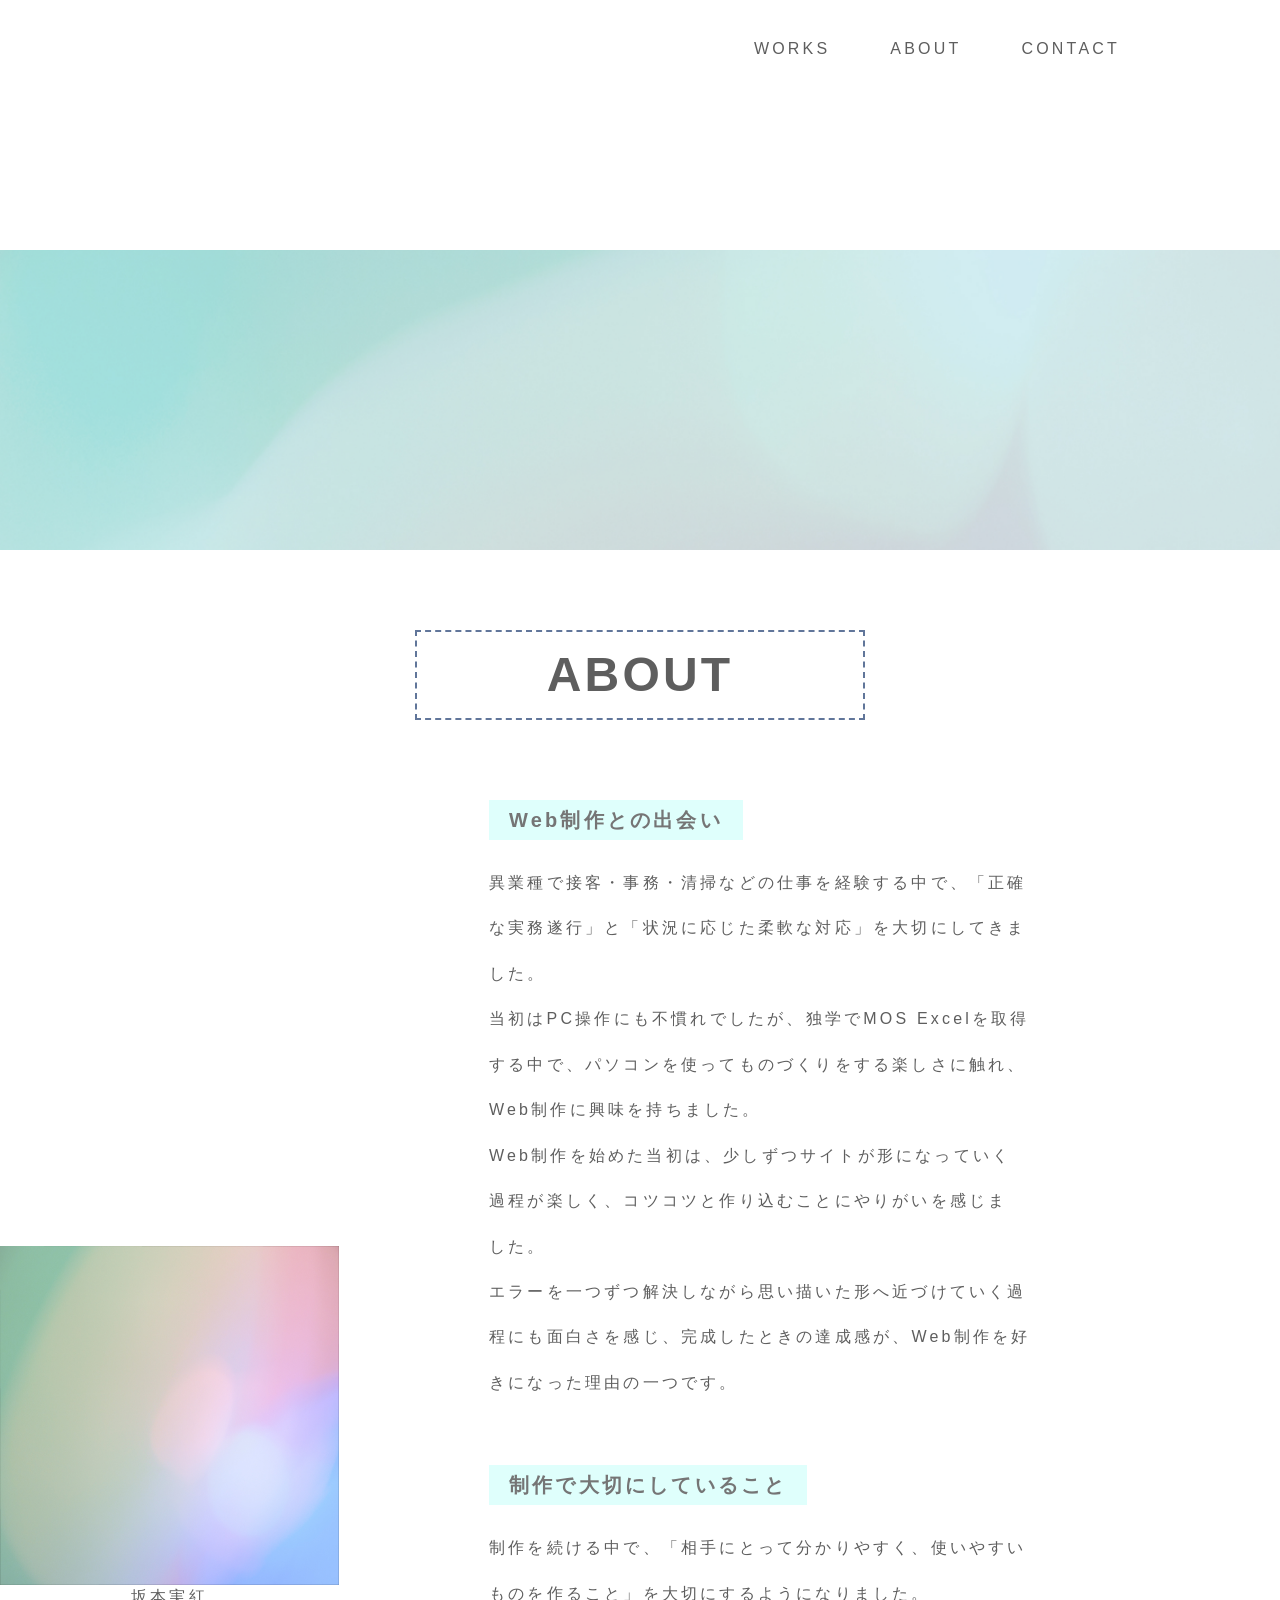
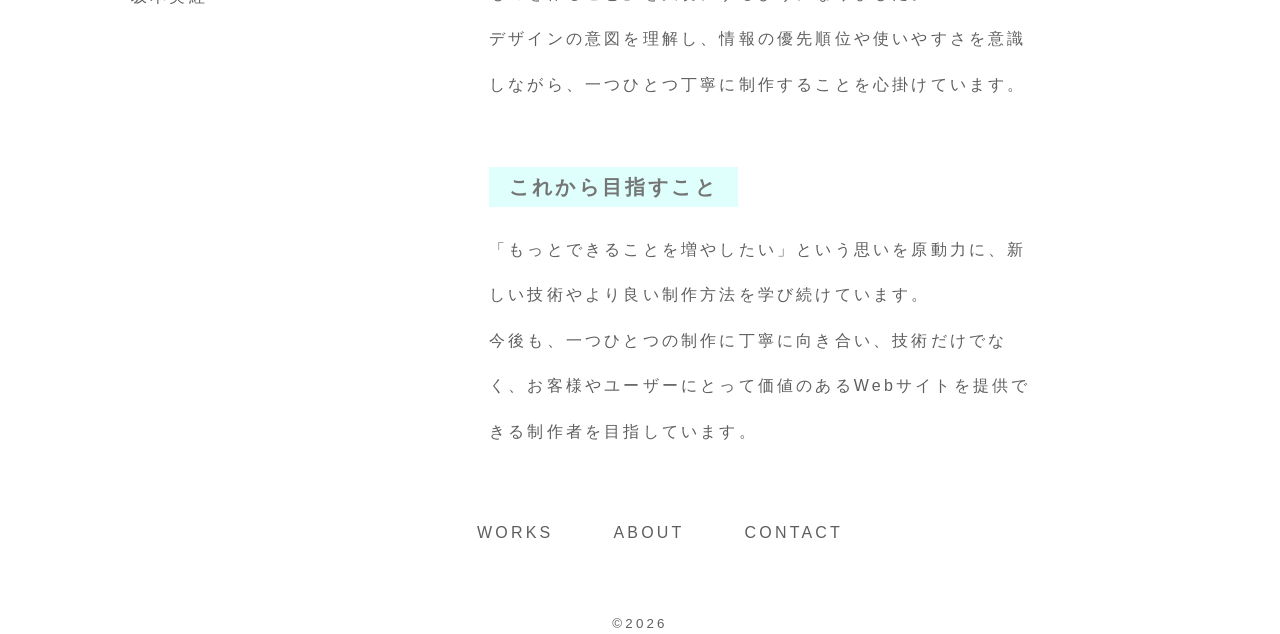
==== about/about-detail.html @ b3fdd077 "作品詳細ページとナビゲーションのスタイルを整備し、リンクを修正" ====
<!DOCTYPE html>
<html lang="ja">
<head>
    <!-- 1. 文字コード指定（一番上に書くのが鉄則） -->  
    <meta charset="UTF-8">
    <!-- 2. レスポンシブ（スマホ表示）の設定（必須！） -->
    <meta name="viewport" content="width=device-width, initial-scale=1.0">
    <!-- 3. ページタイトルと説明文（SEO対策） -->
    <title>PORTFOLIO</title>
    <meta name="description" content="ポートフォリオサイトです。">
    <!-- 4. ファビコン（アイコン）設定 -->
    <link rel="icon" href="../images/favicon.ico">
    
    <!-- Googlefont読み込み -->
    <link rel="preconnect" href="https://fonts.googleapis.com">
    <link rel="preconnect" href="https://fonts.gstatic.com" crossorigin>
    <link href="https://fonts.googleapis.com/css2?family=Noto+Sans+JP:wght@100..900&display=swap" rel="stylesheet">
    <!-- Googlefont読み込み終わり -->

    <!-- リセットcss -->
    <!-- <link rel="stylesheet" href="https://cdnjs.cloudflare.com/ajax/libs/normalize/8.0.1/normalize.min.css"> -->
    <link rel="stylesheet" href="../css/style.css">
</head>

<body>
    <header class="header">
        <div class="frame-inner">
            <nav class="global-nav">
                <ul class="global-nav__list">
                    <li class="global-nav__item"><a href="#works" class="global-nav__link global-nav__link--red">WORKS</a></li>
                    <li class="global-nav__item"><a href="#about" class="global-nav__link global-nav__link--blue">ABOUT</a></li>
                    <li class="global-nav__item"><a href="#contact" class="global-nav__link global-nav__link--yellow">CONTACT</a></li>
                </ul>
            </nav>
        </div>
    </header>

    <main class="about-detail">
    <img class="section__divider" src="../images//Slice 1.jpg" alt="">
        <section class="section about-section" id="about">
            <h2 class="section__title section__title--blue">ABOUT</h2>
            <div class="about-wrapper">
                <div class="about-section__img-box">
                    <img class="about-section__image"   src="../images/三色.jpg" alt="">
                    <p class="jp-name">坂本実紅</p>
                </div>
                <div class="about-section__box">
                    <div class="about-section__box">
                    <div class="about-section__inner">
                        <h3 class="about-wrapper__title section__subtitle">Web制作との出会い</h3>
                        <p class="about-wrapper__text">
                            異業種で接客・事務・清掃などの仕事を経験する中で、「正確な実務遂行」と「状況に応じた柔軟な対応」を大切にしてきました。<br>
                            当初はPC操作にも不慣れでしたが、独学でMOS Excelを取得する中で、パソコンを使ってものづくりをする楽しさに触れ、Web制作に興味を持ちました。<br>
                            Web制作を始めた当初は、少しずつサイトが形になっていく過程が楽しく、コツコツと作り込むことにやりがいを感じました。<br>
                            エラーを一つずつ解決しながら思い描いた形へ近づけていく過程にも面白さを感じ、完成したときの達成感が、Web制作を好きになった理由の一つです。
                        </p>
                    </div>
                    <div class="about-section__inner">
                        <h3 class="about-wrapper__title section__subtitle">制作で大切にしていること</h3>
                        <p class="about-wrapper__text">
                            制作を続ける中で、「相手にとって分かりやすく、使いやすいものを作ること」を大切にするようになりました。<br>
                            デザインの意図を理解し、情報の優先順位や使いやすさを意識しながら、一つひとつ丁寧に制作することを心掛けています。
                        </p>
                    </div>
                    <div class="about-section__inner">
                        <h3 class="about-wrapper__title section__subtitle">これから目指すこと</h3>
                        <p class="about-wrapper__text">
                            「もっとできることを増やしたい」という思いを原動力に、新しい技術やより良い制作方法を学び続けています。<br>
                            今後も、一つひとつの制作に丁寧に向き合い、技術だけでなく、お客様やユーザーにとって価値のあるWebサイトを提供できる制作者を目指しています。
                        </p>
                    </div>
                    
                </div>

                </div>
            </div>
        </section>
    </main>

    <footer class="footer works-footer">
            <div class="frame-inner">
                <nav class="global-nav">
                    <ul class="global-nav__list">
                    <li class="global-nav__item"><a href="#works" class="global-nav__link global-nav__link--red">WORKS</a></li>
                    <li class="global-nav__item"><a href="#about" class="global-nav__link global-nav__link--blue">ABOUT</a></li>
                    <li class="global-nav__item"><a href="#contact" class="global-nav__link global-nav__link--yellow">CONTACT</a></li>
                </ul>
                </nav>
            </div>
            <small>&copy;2026</small>
    </footer>
</body>
</html>
---- css/style.css ----
@charset "UTF-8";
/* ------------------------------
    基本設定（変数・リセット・共通）
------------------------------ */
/* Josh's Custom CSS Reset
https://www.joshwcomeau.com/css/custom-css-reset/
*/
*, *::before, *::after {
  box-sizing: border-box;
}

*:not(dialog) {
  margin: 0;
}

@media (prefers-reduced-motion: no-preference) {
  html {
    interpolate-size: allow-keywords;
  }
}
body {
  line-height: 1.5;
  letter-spacing: 0.2rem;
  -webkit-font-smoothing: antialiased;
}

img, picture, video, canvas, svg {
  display: block;
  max-width: 100%;
}

input, button, textarea, select {
  font: inherit;
}

p, h1, h2, h3, h4, h5, h6 {
  overflow-wrap: break-word;
}

p {
  text-wrap: pretty;
}

h1, h2, h3, h4, h5, h6 {
  text-wrap: balance;
}

#root, #__next {
  isolation: isolate;
}

html {
  scroll-behavior: smooth; /* ページ全体のスクロールを滑らかにする */
}

img {
  max-width: 100%; /* width: 100% から変更 */
  height: auto;
  vertical-align: bottom; /* 画像下の謎のすき間を消す */
}

a {
  text-decoration: none;
  color: inherit; /* 親要素の文字色を継承させる（青字や紫字になるのを防ぐ） */
}

li {
  list-style: none;
}

:root {
  /* Colors */
  --text-color: #5e5e5e;
  /* fonts */
  --font-family-base: 'Noto+Sans+JP', sans-serif;
}

body {
  color: var(--text-color);
  font-family: var(--font-family-base);
}

.wrapper {
  max-width: 1000px;
  margin: 0 auto;
}

/* ==================================================
    sections
================================================== */
.section {
  max-width: 1300px;
  margin: 0 auto;
}
.section__title {
  width: 450px;
  height: 90px;
  margin: clamp(50px, 6.66vw, 80px) auto;
  font-size: 3rem;
  letter-spacing: 8%;
  border: 2px dashed;
  display: flex;
  justify-content: center;
  align-items: center;
}
.section__title--red {
  border-color: #C89A8B;
}
.section__title--blue {
  border-color: #61769A;
}
.section__title--navy {
  border-color: #293C6C;
}
.section__title--yellow {
  border-color: #C7A54A;
}
.section__title--purple {
  border-color: #70138A;
  font-size: 2rem;
  width: 300px;
  height: 65px;
  margin-bottom: clamp(50px, 6.66vw, 60px);
}
.section__subtitle {
  font-size: 1.25rem;
}
.section__lead {
  text-align: center;
  margin-bottom: 30px;
}
.section__lead--text {
  font-weight: 500;
  margin-bottom: 12px;
  letter-spacing: 0.13rem;
}
.section__lead--note {
  font-size: 0.75rem;
}
.section__divider {
  display: inline-block;
  width: 100%;
  height: 300px;
  margin-top: 150px;
}
.section__divider--last {
  height: 100px;
}

/* ==================================================
    header （ヘッダー）
================================================== */
.header {
  height: 100px;
}

.frame-inner {
  max-width: 1000px;
  height: 100%;
  padding: 0 20px;
  margin: 0 auto;
  display: flex;
  justify-content: end;
  align-items: center;
}

.global-nav {
  display: flex;
  justify-content: flex-end; /* 右寄せにする */
}
.global-nav__list {
  display: flex;
  line-height: 2;
}
.global-nav__item {
  margin-right: 60px;
}
.global-nav__item:nth-last-child(1) {
  margin-right: 0;
}
.global-nav__item a {
  display: inline-block;
  padding-bottom: 2px;
}
.global-nav__item--red {
  border-bottom: 2px dashed #C89A8B;
}
.global-nav__item--blue {
  border-bottom: 2px dashed #61769A;
}
.global-nav__item--yellow {
  border-bottom: 2px dashed #C7A54A;
}

/* ==================================================
    main （メイン）
================================================== */
.fv-container {
  position: relative;
  height: calc(100vh - 100px);
}
.fv-container__wrapper {
  display: flex;
  margin-top: 70px;
}

.fv-description {
  width: 50%;
  padding: 145px 45px 60px;
}
.fv-description__title {
  font-size: 1.5rem;
  font-weight: normal;
  letter-spacing: 10;
}
.fv-description__en-name {
  font-size: 3rem;
  line-height: 1.3;
  margin: 20px 0;
}

.fv-img-box {
  position: relative;
  width: 50%; /* 親の50%（500px）いっぱいに広げる */
}
.fv-img-box__image {
  width: 100%; /* .fv-img-boxに対する500pxの割合 */
  aspect-ratio: 1/1; /* 縦横比を1:1（正方形）に固定 */
  -o-object-fit: cover;
     object-fit: cover; /* 画像が歪むのを防ぐ */
  box-shadow: 8px 3px 25px 2px rgb(191, 191, 191);
}
.bg-panel::before {
  content: "";
  z-index: -50;
  position: absolute;
  top: -20px;
  right: -20px;
  width: 100%;
  height: 100%;
  background-color: #E8E8E8;
  /* 点線を描くための背景グラデーション（上・右・下・左の4辺分） */
  background-image: linear-gradient(to right, #ccc 50%, transparent 50%), linear-gradient(to bottom, #ccc 50%, transparent 50%), linear-gradient(to right, #ccc 50%, transparent 50%), linear-gradient(to bottom, #ccc 50%, transparent 50%); /* 左 */
  background-position: top, right, bottom, left;
  background-repeat: repeat-x, repeat-y, repeat-x, repeat-y;
  /* ★ここで「点線の長さ」と「線の太さ」を調整します！ */
  /* 形式：[点線の長さ + 間隔] [線の太さ] */
  background-size: 15px 2px, 2px 15px, 15px 2px, 2px 15px; /* 左辺：太さ2px、長さ15px周期 */
}

.scroll-down {
  position: absolute;
  bottom: 10%; /* 画面の下から30px上の位置に配置 */
  left: 50%; /* 画面の左から50%の位置へ移動 */
  transform: translateX(-50%); /* 自身の幅の半分だけ左に戻して完璧な中央寄せにする */
  width: 140px; /* 全体のサイズ */
  height: 140px;
  display: flex;
  justify-content: center;
  align-items: center;
  /* 1. 円形テキストの回転アニメーション */
}
.scroll-down__circle {
  width: 100%;
  height: 100%;
  animation: rotateCircle 12s linear infinite; /* 12秒で1周回転 */
}
.scroll-down__circle text {
  fill: #333333; /* 文字の色（白） */
  font-size: 8.5px; /* 文字の大きさ */
  font-family: serif; /* フォント（明朝系・セリフ体） */
  letter-spacing: 2px; /* 文字間隔 */
}
.scroll-down {
  /* 2. 中央の矢印ライン */
}
.scroll-down__arrow {
  position: absolute;
  width: 1px;
  height: 30px;
  background-color: #333333;
  /* 矢印の先端（下側のくの字） */
}
.scroll-down__arrow::after {
  content: "";
  position: absolute;
  bottom: 0;
  left: -3px;
  width: 6px;
  height: 6px;
  border-bottom: 1px solid #333333;
  border-right: 1px solid #333333;
  transform: rotate(45deg);
}

/* 回転キーフレーム */
@keyframes rotateCircle {
  0% {
    transform: rotate(0deg);
  }
  100% {
    transform: rotate(360deg);
  }
}
/* ------------------------------
    works-section
------------------------------ */
.works-wrapper {
  display: flex;
  flex-direction: column;
  gap: 120px;
}

.works-box {
  display: flex;
  position: relative;
}
.works-box::before {
  top: 40px;
  right: -70px;
}
.works-box__img, .works-box__inner {
  box-shadow: 6px 8px 12px 3px rgb(191, 191, 191);
  width: 50%;
}
.works-box__title {
  letter-spacing: 8%;
}
.works-box__inner {
  padding: 70px 90px;
  display: flex;
  flex-direction: column;
  gap: 20px;
  background-color: #fff;
}
.works-box__btn {
  color: #fff;
  background-color: #9F9F9F;
  padding: 10px 48px;
  width: 150px;
  border-radius: 100px;
  letter-spacing: 12%;
  text-align: center;
  box-shadow: 0 4px 0 rgb(110, 108, 108);
  transition: 0.3s cubic-bezier(0.45, 0, 0.55, 1);
}
.works-box__btn:hover {
  transform: translateY(4px);
  background-color: #C89A8B;
  box-shadow: none;
}

.panel-text {
  color: #9F9F9F;
  font-size: 1.5rem;
  font-weight: bold;
  position: absolute;
  top: 50%;
  right: -110px;
  transform: rotate(90deg);
  letter-spacing: 20%;
}

/* ------------------------------
    about-section
------------------------------ */
.about-section__img-box {
  width: 30%;
}
.about-section__img-box .jp-name {
  text-align: center;
}
.about-section__box {
  width: 70%;
  display: flex;
  flex-direction: column;
  gap: 60px;
}

.about-wrapper {
  display: flex;
  gap: 150px;
  align-items: center;
}
.about-wrapper__title {
  color: #757575;
  display: inline-block;
  background-color: #DFFFFC;
  padding: 5px 20px;
  margin-bottom: 20px;
}
.about-wrapper__text {
  line-height: 2.84;
}

/* ------------------------------
    skill-section
------------------------------ */
.skill-wrapper {
  display: flex;
  gap: 70px;
  justify-content: center;
}
.skill-wrapper__box {
  width: 260px;
  aspect-ratio: 1/1; /*アスペクト比を1:1（正方形）に指定（ 自動で縦も200pxの正方形に ） */
  border-radius: 15px;
  background-image: url(../images/skill-card.jpg);
  display: flex;
  flex-direction: column;
  align-items: center;
  justify-content: center;
  padding: 30px;
  box-shadow: 6px 8px 12px 3px rgb(191, 191, 191);
}
.skill-wrapper__inner {
  display: flex;
  flex-direction: column;
  align-items: center;
}
.skill-wrapper__box, .skill-wrapper__inner {
  gap: 30px;
}
.skill-wrapper__description {
  font-size: 13px;
  line-height: 1.8;
  letter-spacing: 0.3em;
}

.icon-box {
  display: flex;
  gap: 30px;
}

/* ------------------------------
    contact-section
------------------------------ */
.form {
  display: flex;
  flex-direction: column;
  gap: 30px;
  max-width: 70%;
  margin-left: auto; /*  フォーム自体を中央に寄せる */
  margin-right: auto; /*  フォーム自体を中央に寄せる */
}
.form__item {
  display: flex;
  flex-direction: column;
  gap: 5px;
}
.form__label {
  text-align: left;
  font-size: 0.875rem;
}
.form .badge {
  color: red;
  margin-left: 10px;
  font-size: 0.75rem;
}
.form__input, .form__textarea {
  background-color: #ebe8e8;
  border: none;
  padding: 15px;
}
.form__textarea {
  height: 250px;
  resize: vertical;
}
.form__checkbox, .form__agree, .form__button {
  cursor: pointer;
}
.form__checkbox {
  transform: scale(1.5);
}
.form__agree {
  display: flex;
  justify-content: center;
  gap: 10px;
}
.form__button {
  padding: 20px 40px;
  background-color: #F4EDDE;
  border: none;
  width: -moz-fit-content;
  width: fit-content;
  margin: 0 auto;
  box-shadow: 0 4px 0 rgb(235, 215, 197);
  transition: 0.3s cubic-bezier(0.45, 0, 0.55, 1);
}
.form__button:hover {
  transform: translateY(4px);
  background-color: #e0c579;
  box-shadow: none;
}

/* ------------------------------
    gallery-section
------------------------------ */
.gallery-section__title {
  margin: clamp(50px, 6.66vw, 80px) auto;
}
.gallery-section__wrapper {
  display: flex;
  justify-content: center;
  gap: 20px;
}

/* ==================================================
    footer(フッター)
================================================== */
.footer {
  height: 160px;
}
.footer .frame-inner {
  justify-content: center;
}

small {
  display: block;
  text-align: center;
}

/* ANCHOR: Work Detail Page (詳細ページ専用スタイル) */
/* ==========================================
    Work Detail Page（詳細ページ専用スタイル）
========================================== */
.works-detail-bg {
  background-image: url(../images/works-detail-bg02.jpg);
  background-repeat: no-repeat; /* 繰り返さない */
  background-size: cover; /* 縦横比を保ったまま要素いっぱいに拡大 */
  background-position: center; /* 中央を基準に配置 */
  padding-bottom: 100px;
}

.works-detail__wrapper {
  max-width: 910px;
  margin: 0 auto;
  display: flex;
  flex-direction: column;
  gap: 70px;
  margin-bottom: 100px;
  padding: 80px;
  border-radius: 30px;
  background-color: #fff;
}
.works-detail__inner {
  display: flex;
  flex-direction: column;
  gap: 40px;
}

.works-hero__title {
  padding: 40px 60px;
  position: relative; /* 疑似要素の位置の基準にする */
  background-image: url(../images/detail-title.jpg);
  font-weight: normal;
  letter-spacing: 0.2rem;
}
.works-hero__title::before {
  content: "";
  position: absolute;
  left: 2%;
  top: 50%;
  transform: translateY(-50%); /* 縦方向の中央揃え */
  width: 6px;
  height: 50%;
  background-color: #469246;
}
.works-hero__image {
  max-width: 100%;
}

.works-links {
  display: flex;
  flex-direction: column;
  gap: 20px;
  align-items: center;
  padding-top: 100px;
  margin-bottom: 100px;
}
.works-links__btn {
  border-radius: 50px;
  padding: 10px;
  border: 1px solid #8BF1D8;
  box-shadow: 6px 8px 12px 3px rgb(191, 191, 191);
  display: flex;
  gap: 10px;
}

.sp-views {
  display: flex;
  justify-content: center;
  gap: 50px;
  margin-bottom: 110px;
}
.sp-views__item {
  display: flex;
  flex-direction: column;
  gap: 10px;
  align-items: center;
}
.sp-views__img {
  border-radius: 25px;
}

.works__title {
  font-size: 2rem;
  text-align: center;
}

.works-wrapper {
  max-width: 910px;
  margin: 0 auto;
}
.works-wrapper__inner {
  display: flex;
  flex-direction: column;
  gap: 20px;
}
.works-wrapper__sub-title {
  font-size: 1.5rem;
  font-weight: normal;
}

.works-points .works-detail__wrapper {
  gap: 100px;
}
.works-points__lists {
  display: flex;
  flex-direction: column;
  gap: 70px;
  padding: 0;
}
.works-points__item {
  display: flex;
  flex-direction: column;
  gap: 20px;
}
.works-points__text {
  border-bottom: 1px solid;
}

.back-link {
  display: block;
  text-align: center;
  font-weight: bold;
  font-size: 1.5rem;
}/*# sourceMappingURL=style.css.map */
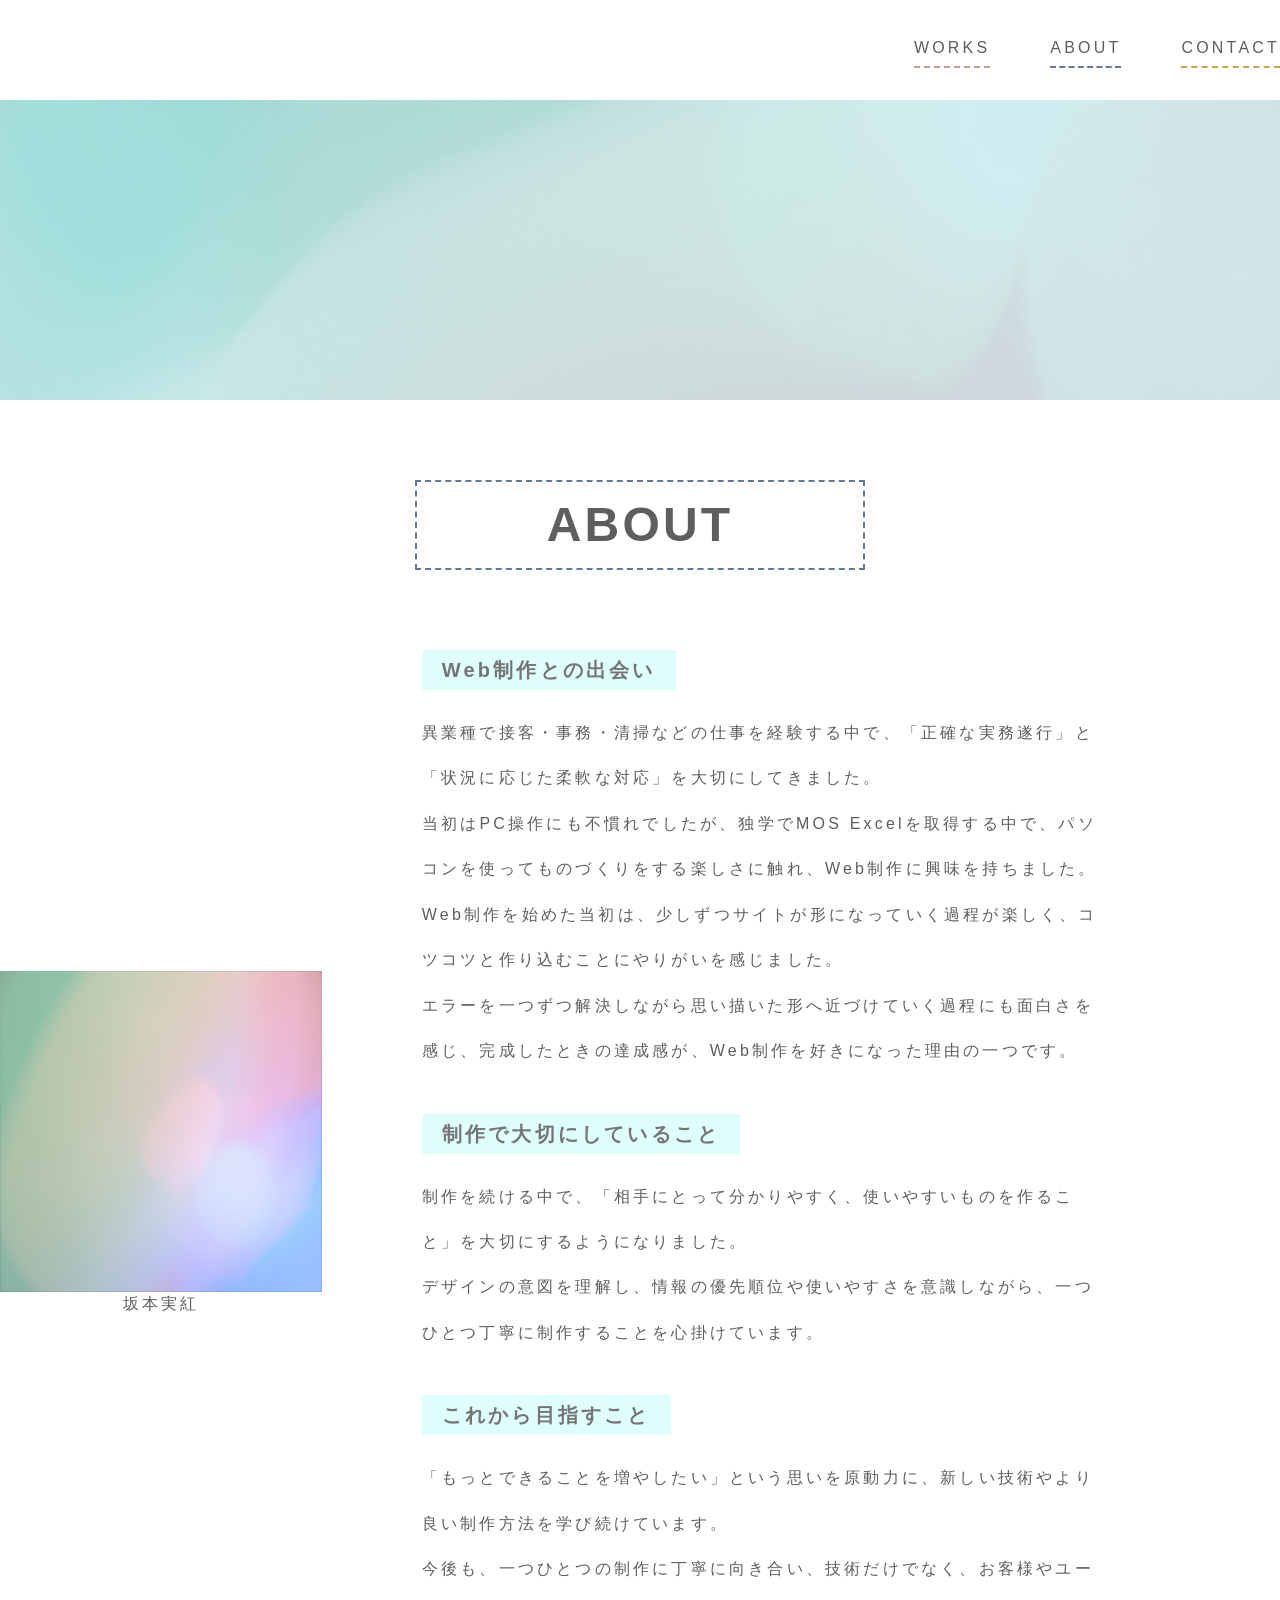
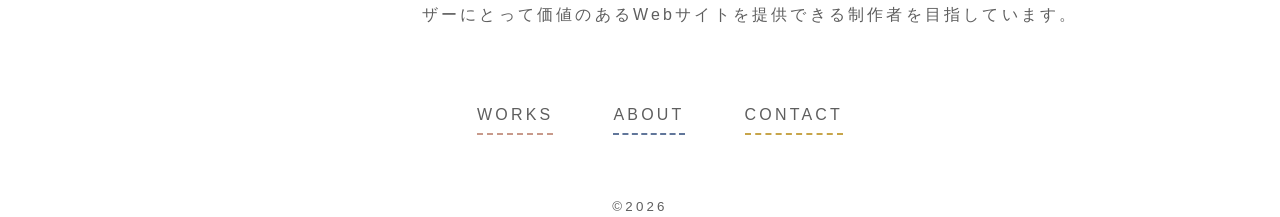
==== commit 86d27d15: "ナビゲーションリンクのパスを修正し、スタイルを微調整" ====
--- a/about/about-detail.html
+++ b/about/about-detail.html
@@ -27,9 +27,9 @@
         <div class="frame-inner">
             <nav class="global-nav">
                 <ul class="global-nav__list">
-                    <li class="global-nav__item"><a href="#works" class="global-nav__link global-nav__link--red">WORKS</a></li>
-                    <li class="global-nav__item"><a href="#about" class="global-nav__link global-nav__link--blue">ABOUT</a></li>
-                    <li class="global-nav__item"><a href="#contact" class="global-nav__link global-nav__link--yellow">CONTACT</a></li>
+                    <li class="global-nav__item"><a href="../index.html#works" class="global-nav__link global-nav__link--red">WORKS</a></li>
+                    <li class="global-nav__item"><a href="../index.html#about" class="global-nav__link global-nav__link--blue">ABOUT</a></li>
+                    <li class="global-nav__item"><a href="../index.html#contact " class="global-nav__link global-nav__link--yellow">CONTACT</a></li>
                 </ul>
             </nav>
         </div>
@@ -81,9 +81,9 @@
             <div class="frame-inner">
                 <nav class="global-nav">
                     <ul class="global-nav__list">
-                    <li class="global-nav__item"><a href="#works" class="global-nav__link global-nav__link--red">WORKS</a></li>
-                    <li class="global-nav__item"><a href="#about" class="global-nav__link global-nav__link--blue">ABOUT</a></li>
-                    <li class="global-nav__item"><a href="#contact" class="global-nav__link global-nav__link--yellow">CONTACT</a></li>
+                    <li class="global-nav__item"><a href="../index.html#works" class="global-nav__link global-nav__link--red">WORKS</a></li>
+                    <li class="global-nav__item"><a href="../index.html#about" class="global-nav__link global-nav__link--blue">ABOUT</a></li>
+                    <li class="global-nav__item"><a href="../index.html#contact" class="global-nav__link global-nav__link--yellow">CONTACT</a></li>
                 </ul>
                 </nav>
             </div>
--- a/css/style.css
+++ b/css/style.css
@@ -81,7 +81,7 @@
 }
 
 .wrapper {
-  max-width: 1000px;
+  max-width: 910px;
   margin: 0 auto;
 }
 
@@ -148,6 +148,36 @@
 }
 
 /* ==================================================
+    read more ボタン
+================================================== */
+.btn {
+  margin-top: 20px;
+  margin-left: 20px;
+}
+
+.readmore-btn {
+  color: #fff;
+  background-color: #9F9F9F;
+  padding: 10px 48px;
+  width: 200px;
+  border-radius: 100px;
+  letter-spacing: 12%;
+  text-align: center;
+  box-shadow: 0 4px 0 rgb(110, 108, 108);
+  transition: 0.3s cubic-bezier(0.45, 0, 0.55, 1);
+}
+.readmore-btn:hover {
+  transform: translateY(4px);
+  box-shadow: none;
+}
+.readmore-btn__works:hover {
+  background-color: #C89A8B;
+}
+.readmore-btn__about:hover {
+  background-color: #5572b4;
+}
+
+/* ==================================================
     header （ヘッダー）
 ================================================== */
 .header {
@@ -155,9 +185,8 @@
 }
 
 .frame-inner {
-  max-width: 1000px;
+  max-width: 1300px;
   height: 100%;
-  padding: 0 20px;
   margin: 0 auto;
   display: flex;
   justify-content: end;
@@ -178,18 +207,31 @@
 .global-nav__item:nth-last-child(1) {
   margin-right: 0;
 }
-.global-nav__item a {
+.global-nav__link {
   display: inline-block;
   padding-bottom: 2px;
-}
-.global-nav__item--red {
+  transition: 0.3s cubic-bezier(0.45, 0, 0.55, 1);
+}
+.global-nav__link--red {
   border-bottom: 2px dashed #C89A8B;
 }
-.global-nav__item--blue {
+.global-nav__link--red:hover {
+  border-color: #d4cac6;
+}
+.global-nav__link--blue {
   border-bottom: 2px dashed #61769A;
 }
-.global-nav__item--yellow {
+.global-nav__link--blue:hover {
+  border-color: #9b9fa5;
+}
+.global-nav__link--yellow {
   border-bottom: 2px dashed #C7A54A;
+}
+.global-nav__link--yellow:hover {
+  border-color: #bbb5a6;
+}
+.global-nav__link:hover {
+  color: #b6b6b6;
 }
 
 /* ==================================================
@@ -327,38 +369,22 @@
   letter-spacing: 8%;
 }
 .works-box__inner {
-  padding: 70px 90px;
+  padding: 70px;
   display: flex;
   flex-direction: column;
   gap: 20px;
   background-color: #fff;
-}
-.works-box__btn {
-  color: #fff;
-  background-color: #9F9F9F;
-  padding: 10px 48px;
-  width: 150px;
-  border-radius: 100px;
-  letter-spacing: 12%;
-  text-align: center;
-  box-shadow: 0 4px 0 rgb(110, 108, 108);
-  transition: 0.3s cubic-bezier(0.45, 0, 0.55, 1);
-}
-.works-box__btn:hover {
-  transform: translateY(4px);
-  background-color: #C89A8B;
-  box-shadow: none;
-}
-
+  justify-content: center;
+}
 .panel-text {
   color: #9F9F9F;
   font-size: 1.5rem;
   font-weight: bold;
   position: absolute;
   top: 50%;
-  right: -110px;
+  right: -100px;
   transform: rotate(90deg);
-  letter-spacing: 20%;
+  letter-spacing: 15%;
 }
 
 /* ------------------------------
@@ -371,15 +397,19 @@
   text-align: center;
 }
 .about-section__box {
-  width: 70%;
-  display: flex;
-  flex-direction: column;
-  gap: 60px;
+  width: 80%;
+  display: flex;
+  flex-direction: column;
+  gap: 40px;
+}
+.about-section__text {
+  font-size: 1.2rem;
+  line-height: 2;
 }
 
 .about-wrapper {
   display: flex;
-  gap: 150px;
+  gap: 100px;
   align-items: center;
 }
 .about-wrapper__title {
@@ -553,8 +583,9 @@
   padding: 40px 60px;
   position: relative; /* 疑似要素の位置の基準にする */
   background-image: url(../images/detail-title.jpg);
-  font-weight: normal;
-  letter-spacing: 0.2rem;
+  background-repeat: no-repeat; /* 繰り返さない */
+  background-size: cover; /* 縦横比を保ったまま要素いっぱいに拡大 */
+  background-position: center; /* 中央を基準に配置 */
 }
 .works-hero__title::before {
   content: "";
@@ -566,6 +597,10 @@
   height: 50%;
   background-color: #469246;
 }
+.works-hero {
+  font-weight: normal;
+  letter-spacing: 0.2rem;
+}
 .works-hero__image {
   max-width: 100%;
 }
@@ -585,6 +620,11 @@
   box-shadow: 6px 8px 12px 3px rgb(191, 191, 191);
   display: flex;
   gap: 10px;
+  transition: 0.3s cubic-bezier(0.45, 0, 0.55, 1);
+}
+.works-links__btn:hover {
+  transform: translateY(-4px); /* 上に4px浮かせる */
+  box-shadow: 0 8px 20px rgba(0, 0, 0, 0.12); /* 影を広げて濃くする */
 }
 
 .sp-views {
@@ -634,9 +674,10 @@
 .works-points__item {
   display: flex;
   flex-direction: column;
-  gap: 20px;
+  gap: 10px;
 }
 .works-points__text {
+  padding-bottom: 10px;
   border-bottom: 1px solid;
 }
 
@@ -645,4 +686,16 @@
   text-align: center;
   font-weight: bold;
   font-size: 1.5rem;
+  transition: 0.3s cubic-bezier(0.45, 0, 0.55, 1);
+}
+.back-link:hover {
+  color: #918f8f;
+}
+
+/* ANCHOR: about Detail Page (詳細ページ専用スタイル) */
+/* ==========================================
+    about Detail Page（詳細ページ専用スタイル）
+========================================== */
+.about-detail .section__divider {
+  margin-top: 0;
 }/*# sourceMappingURL=style.css.map */
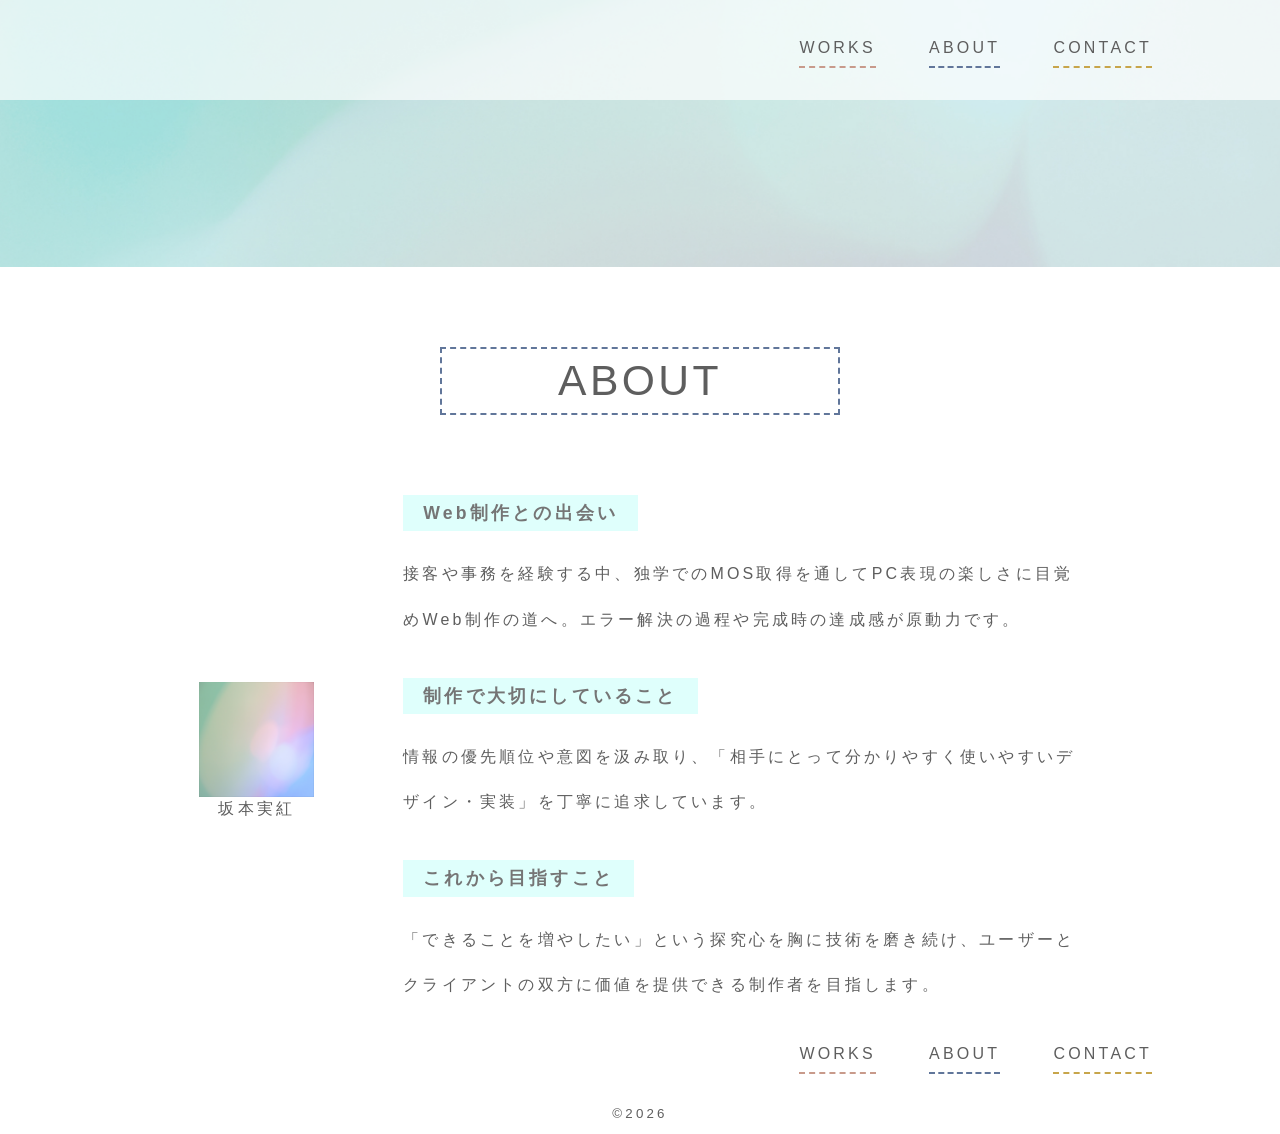
==== commit 4df888aa: "ABOUTセクションのテキストを完結に更新" ====
--- a/about/about-detail.html
+++ b/about/about-detail.html
@@ -49,24 +49,27 @@
                     <div class="about-section__inner">
                         <h3 class="about-wrapper__title section__subtitle">Web制作との出会い</h3>
                         <p class="about-wrapper__text">
-                            異業種で接客・事務・清掃などの仕事を経験する中で、「正確な実務遂行」と「状況に応じた柔軟な対応」を大切にしてきました。<br>
+                            接客や事務を経験する中、独学でのMOS取得を通してPC表現の楽しさに目覚めWeb制作の道へ。エラー解決の過程や完成時の達成感が原動力です。
+                            <!-- 異業種で接客・事務・清掃などの仕事を経験する中で、「正確な実務遂行」と「状況に応じた柔軟な対応」を大切にしてきました。<br>
                             当初はPC操作にも不慣れでしたが、独学でMOS Excelを取得する中で、パソコンを使ってものづくりをする楽しさに触れ、Web制作に興味を持ちました。<br>
                             Web制作を始めた当初は、少しずつサイトが形になっていく過程が楽しく、コツコツと作り込むことにやりがいを感じました。<br>
-                            エラーを一つずつ解決しながら思い描いた形へ近づけていく過程にも面白さを感じ、完成したときの達成感が、Web制作を好きになった理由の一つです。
+                            エラーを一つずつ解決しながら思い描いた形へ近づけていく過程にも面白さを感じ、完成したときの達成感が、Web制作を好きになった理由の一つです。 -->
                         </p>
                     </div>
                     <div class="about-section__inner">
                         <h3 class="about-wrapper__title section__subtitle">制作で大切にしていること</h3>
                         <p class="about-wrapper__text">
-                            制作を続ける中で、「相手にとって分かりやすく、使いやすいものを作ること」を大切にするようになりました。<br>
+                            情報の優先順位や意図を汲み取り、「相手にとって分かりやすく使いやすいデザイン・実装」を丁寧に追求しています。
+                            <!-- 制作を続ける中で、「相手にとって分かりやすく、使いやすいものを作ること」を大切にするようになりました。<br>
                             デザインの意図を理解し、情報の優先順位や使いやすさを意識しながら、一つひとつ丁寧に制作することを心掛けています。
-                        </p>
+                        </p> -->
                     </div>
                     <div class="about-section__inner">
                         <h3 class="about-wrapper__title section__subtitle">これから目指すこと</h3>
                         <p class="about-wrapper__text">
-                            「もっとできることを増やしたい」という思いを原動力に、新しい技術やより良い制作方法を学び続けています。<br>
-                            今後も、一つひとつの制作に丁寧に向き合い、技術だけでなく、お客様やユーザーにとって価値のあるWebサイトを提供できる制作者を目指しています。
+                            「できることを増やしたい」という探究心を胸に技術を磨き続け、ユーザーとクライアントの双方に価値を提供できる制作者を目指します。
+                            <!-- 「もっとできることを増やしたい」という思いを原動力に、新しい技術やより良い制作方法を学び続けています。<br>
+                            今後も、一つひとつの制作に丁寧に向き合い、技術だけでなく、お客様やユーザーにとって価値のあるWebサイトを提供できる制作者を目指しています。 -->
                         </p>
                     </div>
                     
--- a/css/style.css
+++ b/css/style.css
@@ -81,23 +81,50 @@
 }
 
 .wrapper {
-  max-width: 910px;
+  width: 100%;
+  max-width: 1115px;
   margin: 0 auto;
+}
+
+/* ==================================================
+    トップに戻るボタン
+================================================== */
+.page-top {
+  font-size: clamp(1rem, 2.222vw, 2rem);
+  position: fixed;
+  right: 6.944vw;
+  bottom: 13.888vw;
+  writing-mode: vertical-rl; /* ★文字を縦書きにする */
+  transform: rotate(180deg); /* ★文字を180度反転・回転させる */
+  cursor: pointer;
+  z-index: 999;
+  /* 初期状態は非表示（スクロールしたら表示させるため） */
+  opacity: 0;
+  visibility: hidden;
+  transition: opacity 0.5s, visibility 0.5s;
+}
+
+/* スクロール時にクラスを付与して表示させる */
+.page-top.is-active {
+  opacity: 1;
+  visibility: visible;
 }
 
 /* ==================================================
     sections
 ================================================== */
 .section {
-  max-width: 1300px;
+  width: 100%;
+  max-width: 80vw;
   margin: 0 auto;
+  padding: 0 5.555vw;
 }
 .section__title {
-  width: 450px;
-  height: 90px;
+  font-weight: normal;
+  width: clamp(180px, 31.25vw, 450px);
   margin: clamp(50px, 6.66vw, 80px) auto;
-  font-size: 3rem;
-  letter-spacing: 8%;
+  font-size: clamp(2rem, 3.33vw, 3rem);
+  letter-spacing: 0.08em;
   border: 2px dashed;
   display: flex;
   justify-content: center;
@@ -123,7 +150,7 @@
   margin-bottom: clamp(50px, 6.66vw, 60px);
 }
 .section__subtitle {
-  font-size: 1.25rem;
+  font-size: clamp(15px, 1.38vw, 20px);
 }
 .section__lead {
   text-align: center;
@@ -140,8 +167,8 @@
 .section__divider {
   display: inline-block;
   width: 100%;
-  height: 300px;
-  margin-top: 150px;
+  height: clamp(130px, 20.833vw, 300px);
+  margin-top: clamp(80px, 10.416vw, 150px);
 }
 .section__divider--last {
   height: 100px;
@@ -158,8 +185,8 @@
 .readmore-btn {
   color: #fff;
   background-color: #9F9F9F;
-  padding: 10px 48px;
-  width: 200px;
+  padding: 10px 3.333vw;
+  width: clamp(100px, 13.888vw, 200px);
   border-radius: 100px;
   letter-spacing: 12%;
   text-align: center;
@@ -178,16 +205,51 @@
 }
 
 /* ==================================================
+    ローディング画面
+================================================== */
+#loading {
+  position: fixed;
+  top: 0;
+  left: 0;
+  width: 100%;
+  height: 100%;
+  z-index: 9999;
+  display: flex;
+  flex-direction: column;
+  justify-content: center;
+  align-items: center;
+  background: linear-gradient(120deg, #ece9e6, #ffffff, #f5f7fa);
+  transition: opacity 1s ease;
+}
+
+.loader-logo {
+  font-size: 2rem;
+  font-weight: bold;
+  color: #333;
+  opacity: 0;
+  margin-bottom: 20px;
+}
+
+/* ライン */
+.loader-line {
+  width: 210px;
+  height: 2px;
+  background: #333;
+  transform: scaleX(0);
+}
+
+/* ==================================================
     header （ヘッダー）
 ================================================== */
 .header {
   height: 100px;
-}
-
-.frame-inner {
-  max-width: 1300px;
-  height: 100%;
-  margin: 0 auto;
+  position: fixed;
+  top: 0;
+  left: 0;
+  right: 0;
+  width: 100%;
+  z-index: 1000;
+  background-color: rgba(255, 255, 255, 0.6862745098);
   display: flex;
   justify-content: end;
   align-items: center;
@@ -200,9 +262,10 @@
 .global-nav__list {
   display: flex;
   line-height: 2;
+  padding-inline: 10vw;
 }
 .global-nav__item {
-  margin-right: 60px;
+  margin-right: clamp(30px, 4.16vw, 60px);
 }
 .global-nav__item:nth-last-child(1) {
   margin-right: 0;
@@ -239,31 +302,46 @@
 ================================================== */
 .fv-container {
   position: relative;
-  height: calc(100vh - 100px);
+  /* display:fixd;した固定ヘッダーの高さ分だけ上を開けて下に押し下げる */
+  margin-top: clamp(100px, 18.75vw, 270px);
 }
 .fv-container__wrapper {
   display: flex;
-  margin-top: 70px;
+  gap: 20px;
+  align-items: center;
+  justify-content: center;
+  margin-bottom: 5.55vw;
 }
 
 .fv-description {
-  width: 50%;
-  padding: 145px 45px 60px;
+  padding: 3.8vw;
+  padding-right: clamp(3vw, 3.8vw, 54.72px);
+  padding-left: clamp(70px, 5.069vw, 73px);
 }
 .fv-description__title {
-  font-size: 1.5rem;
+  font-size: clamp(1rem, 2.22vw, 2rem);
   font-weight: normal;
   letter-spacing: 10;
 }
 .fv-description__en-name {
-  font-size: 3rem;
+  font-size: clamp(2rem, 3.33vw, 3rem);
   line-height: 1.3;
   margin: 20px 0;
 }
+.fv-description__item {
+  display: block;
+}
+.fv-description__inner {
+  margin-left: auto;
+}
+.fv-description__text {
+  font-size: clamp(10px, 1.11vw, 1rem);
+}
 
 .fv-img-box {
   position: relative;
-  width: 50%; /* 親の50%（500px）いっぱいに広げる */
+  width: min(35vw, 500px);
+  flex-shrink: 0;
 }
 .fv-img-box__image {
   width: 100%; /* .fv-img-boxに対する500pxの割合 */
@@ -274,13 +352,13 @@
 }
 .bg-panel::before {
   content: "";
-  z-index: -50;
   position: absolute;
-  top: -20px;
-  right: -20px;
+  top: -1.388vw;
+  right: -1.388vw;
   width: 100%;
   height: 100%;
   background-color: #E8E8E8;
+  z-index: -50;
   /* 点線を描くための背景グラデーション（上・右・下・左の4辺分） */
   background-image: linear-gradient(to right, #ccc 50%, transparent 50%), linear-gradient(to bottom, #ccc 50%, transparent 50%), linear-gradient(to right, #ccc 50%, transparent 50%), linear-gradient(to bottom, #ccc 50%, transparent 50%); /* 左 */
   background-position: top, right, bottom, left;
@@ -291,12 +369,9 @@
 }
 
 .scroll-down {
-  position: absolute;
-  bottom: 10%; /* 画面の下から30px上の位置に配置 */
-  left: 50%; /* 画面の左から50%の位置へ移動 */
-  transform: translateX(-50%); /* 自身の幅の半分だけ左に戻して完璧な中央寄せにする */
-  width: 140px; /* 全体のサイズ */
-  height: 140px;
+  width: 9.72vw; /* 全体のサイズ */
+  height: 9.72vw;
+  margin-inline: auto;
   display: flex;
   justify-content: center;
   align-items: center;
@@ -309,7 +384,7 @@
 }
 .scroll-down__circle text {
   fill: #333333; /* 文字の色（白） */
-  font-size: 8.5px; /* 文字の大きさ */
+  font-size: 0.54rem; /* 文字の大きさ */
   font-family: serif; /* フォント（明朝系・セリフ体） */
   letter-spacing: 2px; /* 文字間隔 */
 }
@@ -319,7 +394,7 @@
 .scroll-down__arrow {
   position: absolute;
   width: 1px;
-  height: 30px;
+  height: 2.083vw;
   background-color: #333333;
   /* 矢印の先端（下側のくの字） */
 }
@@ -348,6 +423,8 @@
     works-section
 ------------------------------ */
 .works-wrapper {
+  max-width: clamp(350px, 63.19vw, 910px);
+  margin: 0 auto;
   display: flex;
   flex-direction: column;
   gap: 120px;
@@ -358,40 +435,67 @@
   position: relative;
 }
 .works-box::before {
-  top: 40px;
-  right: -70px;
+  top: 2.777vw;
+  right: -4.861vw;
+}
+.works-box__img {
+  width: 100%;
+  height: 100%;
+  -o-object-fit: cover;
+     object-fit: cover;
 }
 .works-box__img, .works-box__inner {
   box-shadow: 6px 8px 12px 3px rgb(191, 191, 191);
-  width: 50%;
 }
 .works-box__title {
   letter-spacing: 8%;
 }
 .works-box__inner {
-  padding: 70px;
+  width: 50%;
+  padding: 4.86vw;
   display: flex;
   flex-direction: column;
   gap: 20px;
   background-color: #fff;
   justify-content: center;
 }
+.works-box__card {
+  display: inline-block;
+  font-size: 0.75rem;
+  margin-right: clamp(7px, 0.694vw, 10px);
+  padding: 5px 10px;
+  margin-top: 5px;
+  border-radius: 5px;
+  letter-spacing: 0.1%;
+  background-color: rgba(223, 222, 222, 0.4509803922);
+}
+
+.work-card__image {
+  width: 50%;
+}
+
 .panel-text {
   color: #9F9F9F;
   font-size: 1.5rem;
+  text-align: center;
   font-weight: bold;
   position: absolute;
   top: 50%;
+  transform: translateY(-50%) rotate(90deg);
+  letter-spacing: 15%;
+}
+.panel-text--original {
+  right: clamp(-110px, -7.43vw, -107px);
+}
+.panel-text--mockup {
   right: -100px;
-  transform: rotate(90deg);
-  letter-spacing: 15%;
 }
 
 /* ------------------------------
     about-section
 ------------------------------ */
 .about-section__img-box {
-  width: 30%;
+  width: clamp(80px, 13.888vw, 150px);
 }
 .about-section__img-box .jp-name {
   text-align: center;
@@ -399,18 +503,23 @@
 .about-section__box {
   width: 80%;
   display: flex;
-  flex-direction: column;
-  gap: 40px;
+  width: -moz-fit-content;
+  width: fit-content;
+  flex-direction: column;
+  gap: 2.7777vw;
 }
 .about-section__text {
-  font-size: 1.2rem;
+  font-size: clamp(1rem, 1.333vw, 1.2rem);
   line-height: 2;
+  padding-inline: 1vw;
 }
 
 .about-wrapper {
-  display: flex;
-  gap: 100px;
-  align-items: center;
+  margin-inline: auto;
+  display: flex;
+  gap: 6.944vw;
+  align-items: center;
+  justify-content: center;
 }
 .about-wrapper__title {
   color: #757575;
@@ -427,12 +536,13 @@
     skill-section
 ------------------------------ */
 .skill-wrapper {
-  display: flex;
-  gap: 70px;
+  display: grid;
+  grid-template-columns: repeat(4, 1fr);
+  gap: 4.861vw;
   justify-content: center;
 }
 .skill-wrapper__box {
-  width: 260px;
+  width: clamp(200px, 18.055vw, 260px);
   aspect-ratio: 1/1; /*アスペクト比を1:1（正方形）に指定（ 自動で縦も200pxの正方形に ） */
   border-radius: 15px;
   background-image: url(../images/skill-card.jpg);
@@ -440,7 +550,7 @@
   flex-direction: column;
   align-items: center;
   justify-content: center;
-  padding: 30px;
+  padding: 2.083vw;
   box-shadow: 6px 8px 12px 3px rgb(191, 191, 191);
 }
 .skill-wrapper__inner {
@@ -449,27 +559,31 @@
   align-items: center;
 }
 .skill-wrapper__box, .skill-wrapper__inner {
-  gap: 30px;
-}
-.skill-wrapper__description {
-  font-size: 13px;
-  line-height: 1.8;
-  letter-spacing: 0.3em;
+  gap: clamp(15px, 2.083vw, 30px);
 }
 
 .icon-box {
-  display: flex;
-  gap: 30px;
+  width: clamp(50px, 4vw, 60px);
+  height: clamp(50px, 4vw, 60px);
+  gap: 2.083vw;
+  display: flex;
+  justify-content: center;
+  align-items: center;
 }
 
 /* ------------------------------
     contact-section
 ------------------------------ */
+.contact-wrapper {
+  max-width: 700px;
+  margin: auto;
+}
+
 .form {
   display: flex;
   flex-direction: column;
   gap: 30px;
-  max-width: 70%;
+  width: 100%;
   margin-left: auto; /*  フォーム自体を中央に寄せる */
   margin-right: auto; /*  フォーム自体を中央に寄せる */
 }
@@ -530,22 +644,38 @@
   margin: clamp(50px, 6.66vw, 80px) auto;
 }
 .gallery-section__wrapper {
-  display: flex;
-  justify-content: center;
-  gap: 20px;
+  width: 100%;
+  padding: 0 10px;
+  margin: 0 10px;
+}
+.gallery-section__wrapper img {
+  height: 216px;
+  width: 100%;
+  -o-object-fit: cover;
+     object-fit: cover; /* ★画像を引き伸ばさず中央で切り抜く */
+}
+
+/* 2. 画像と画像の間に余白をつくる */
+.slick-slide {
+  margin: 0 10px; /* ★左右に10pxずつ（合計20px）の余白を作る */
 }
 
 /* ==================================================
     footer(フッター)
 ================================================== */
 .footer {
-  height: 160px;
+  padding-top: 30px;
 }
 .footer .frame-inner {
   justify-content: center;
 }
 
+.footer .global-nav__list {
+  margin-bottom: 30px;
+}
+
 small {
+  margin-bottom: 10px;
   display: block;
   text-align: center;
 }
@@ -559,28 +689,31 @@
   background-repeat: no-repeat; /* 繰り返さない */
   background-size: cover; /* 縦横比を保ったまま要素いっぱいに拡大 */
   background-position: center; /* 中央を基準に配置 */
-  padding-bottom: 100px;
+  padding-bottom: clamp(50px, 6.944vw, 100px);
 }
 
 .works-detail__wrapper {
+  width: 90%;
   max-width: 910px;
   margin: 0 auto;
   display: flex;
   flex-direction: column;
-  gap: 70px;
-  margin-bottom: 100px;
-  padding: 80px;
+  gap: 4.861vw;
+  margin-bottom: clamp(80px, 6.944vw, 100px);
+  padding: 5.555vw;
   border-radius: 30px;
   background-color: #fff;
 }
 .works-detail__inner {
   display: flex;
   flex-direction: column;
-  gap: 40px;
+  gap: clamp(30px, 2.777vw, 40px);
 }
 
 .works-hero__title {
-  padding: 40px 60px;
+  font-size: clamp(1.2rem, 2.222vw, 2rem);
+  margin-top: 100px;
+  padding: 2.777vw 4.166vw;
   position: relative; /* 疑似要素の位置の基準にする */
   background-image: url(../images/detail-title.jpg);
   background-repeat: no-repeat; /* 繰り返さない */
@@ -593,7 +726,7 @@
   left: 2%;
   top: 50%;
   transform: translateY(-50%); /* 縦方向の中央揃え */
-  width: 6px;
+  width: 0.416vw;
   height: 50%;
   background-color: #469246;
 }
@@ -602,7 +735,12 @@
   letter-spacing: 0.2rem;
 }
 .works-hero__image {
-  max-width: 100%;
+  width: 100%;
+  height: calc(100vh - 200px);
+  -o-object-fit: cover;
+     object-fit: cover;
+  -o-object-position: center 80%;
+     object-position: center 80%;
 }
 
 .works-links {
@@ -610,8 +748,8 @@
   flex-direction: column;
   gap: 20px;
   align-items: center;
-  padding-top: 100px;
-  margin-bottom: 100px;
+  padding-top: clamp(50px, 6.944vw, 100px);
+  margin-bottom: clamp(50px, 6.944vw, 100px);
 }
 .works-links__btn {
   border-radius: 50px;
@@ -628,10 +766,10 @@
 }
 
 .sp-views {
-  display: flex;
-  justify-content: center;
+  display: grid;
+  grid-template-columns: repeat(4, 1fr);
   gap: 50px;
-  margin-bottom: 110px;
+  margin-bottom: clamp(50px, 7.638vw, 110px);
 }
 .sp-views__item {
   display: flex;
@@ -640,35 +778,28 @@
   align-items: center;
 }
 .sp-views__img {
-  border-radius: 25px;
+  border-radius: 12%;
 }
 
 .works__title {
-  font-size: 2rem;
+  font-size: clamp(1.3rem, 2.222vw, 2rem);
   text-align: center;
 }
 
-.works-wrapper {
-  max-width: 910px;
-  margin: 0 auto;
-}
 .works-wrapper__inner {
   display: flex;
   flex-direction: column;
   gap: 20px;
 }
 .works-wrapper__sub-title {
-  font-size: 1.5rem;
+  font-size: clamp(1rem, 1.666vw, 1.5rem);
   font-weight: normal;
 }
 
-.works-points .works-detail__wrapper {
-  gap: 100px;
-}
 .works-points__lists {
   display: flex;
   flex-direction: column;
-  gap: 70px;
+  gap: clamp(30px, 4.861vw, 70px);
   padding: 0;
 }
 .works-points__item {
@@ -698,4 +829,79 @@
 ========================================== */
 .about-detail .section__divider {
   margin-top: 0;
+}
+
+/* ==========================================
+    mockup Page（模写サイト詳細ページ専用スタイル）
+========================================== */
+.mockup__inner {
+  flex-direction: row;
+  align-items: center;
+}
+
+@media (max-width: 900px) {
+  .skill-wrapper {
+    grid-template-columns: repeat(2, 1fr);
+  }
+}
+@media (max-width: 768px) {
+  p {
+    font-size: 0.8rem;
+  }
+  .btn {
+    text-align: center;
+  }
+  .fv-description {
+    width: 100%;
+    padding-top: 30px;
+  }
+  .fv-description__en-name {
+    margin: 0;
+  }
+  .fv-container__wrapper, .skill-wrapper, .works-box {
+    display: flex;
+    flex-direction: column;
+    align-items: center; /* 中央寄せ */
+  }
+  .fv-img-box {
+    align-self: center;
+    margin-top: -100px;
+    transform: translateX(12vw);
+  }
+  .scroll-down__arrow {
+    width: 0.5px;
+  }
+  .section {
+    padding: 0;
+  }
+  .works-box {
+    width: 100%;
+    max-width: 90%;
+  }
+  .work-card__image, .works-box__inner {
+    width: 100%;
+    align-items: center;
+    text-align: center;
+  }
+  .about-wrapper {
+    flex-direction: column;
+  }
+  .about-section__text {
+    padding-inline: 40px;
+  }
+  .sp-views {
+    grid-template-columns: repeat(2, 1fr);
+  }
+  .footer .global-nav {
+    display: flex;
+    justify-content: center;
+  }
+}
+@media (max-width: 480px) {
+  .fv-img-box {
+    transform: translateX(13vw);
+  }
+  .fv-description__en-name {
+    line-height: 1.1;
+  }
 }/*# sourceMappingURL=style.css.map */
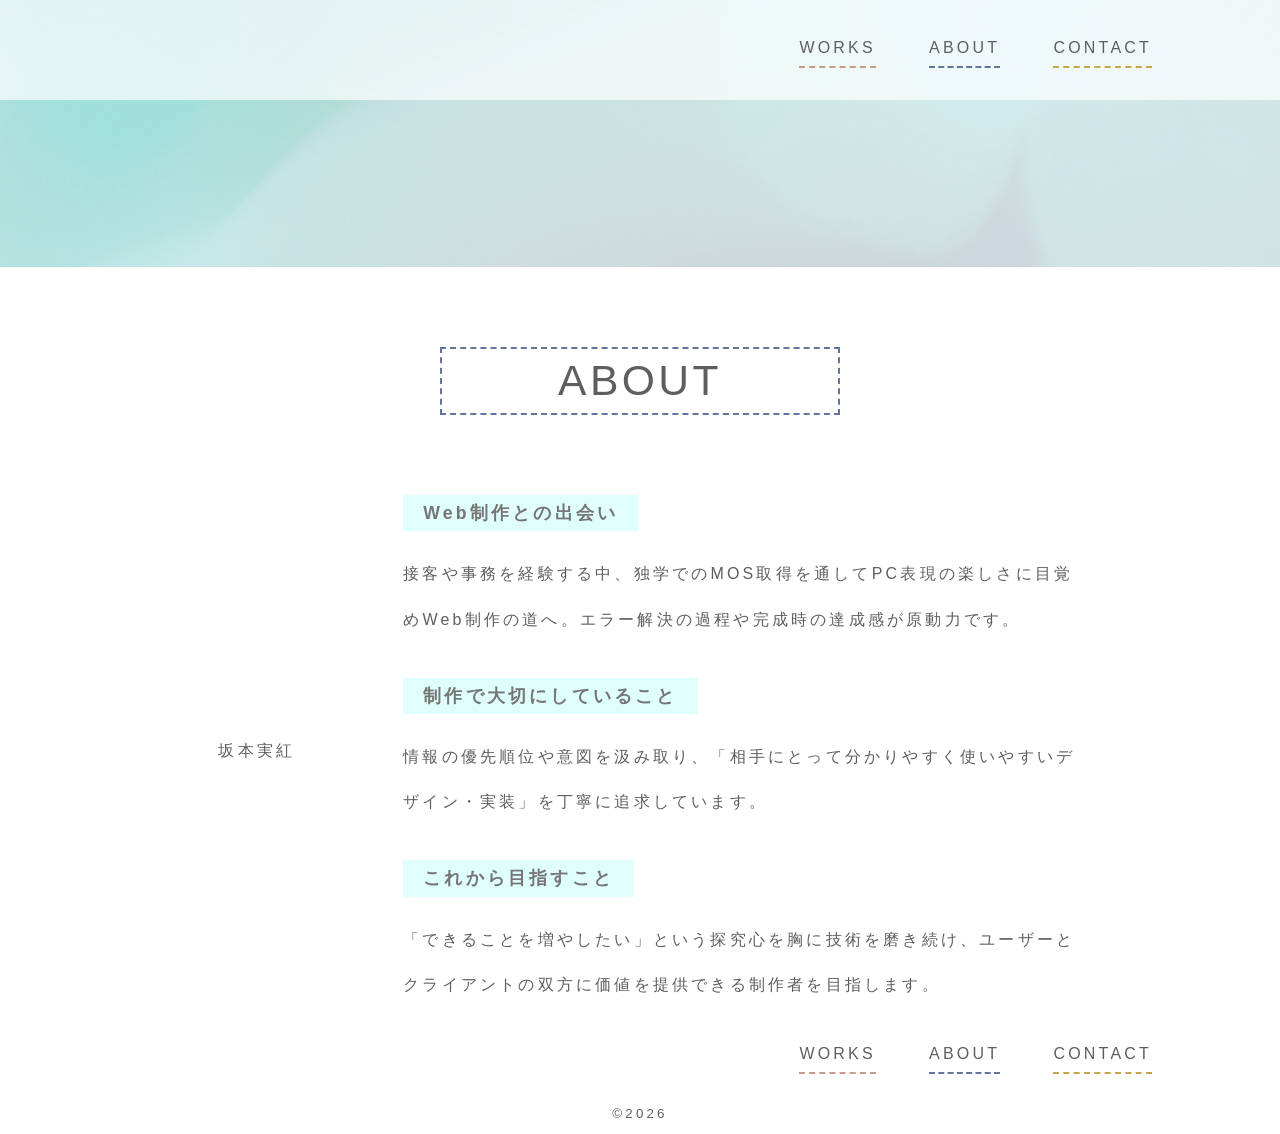
==== commit b6f1ffb1: "ABOUTセクションのプロフィール画像を三色.jpgからProfile.pngに変更" ====
--- a/about/about-detail.html
+++ b/about/about-detail.html
@@ -41,7 +41,7 @@
             <h2 class="section__title section__title--blue">ABOUT</h2>
             <div class="about-wrapper">
                 <div class="about-section__img-box">
-                    <img class="about-section__image"   src="../images/三色.jpg" alt="">
+                    <img class="about-section__image"   src="../images/Profile.png" alt="">
                     <p class="jp-name">坂本実紅</p>
                 </div>
                 <div class="about-section__box">
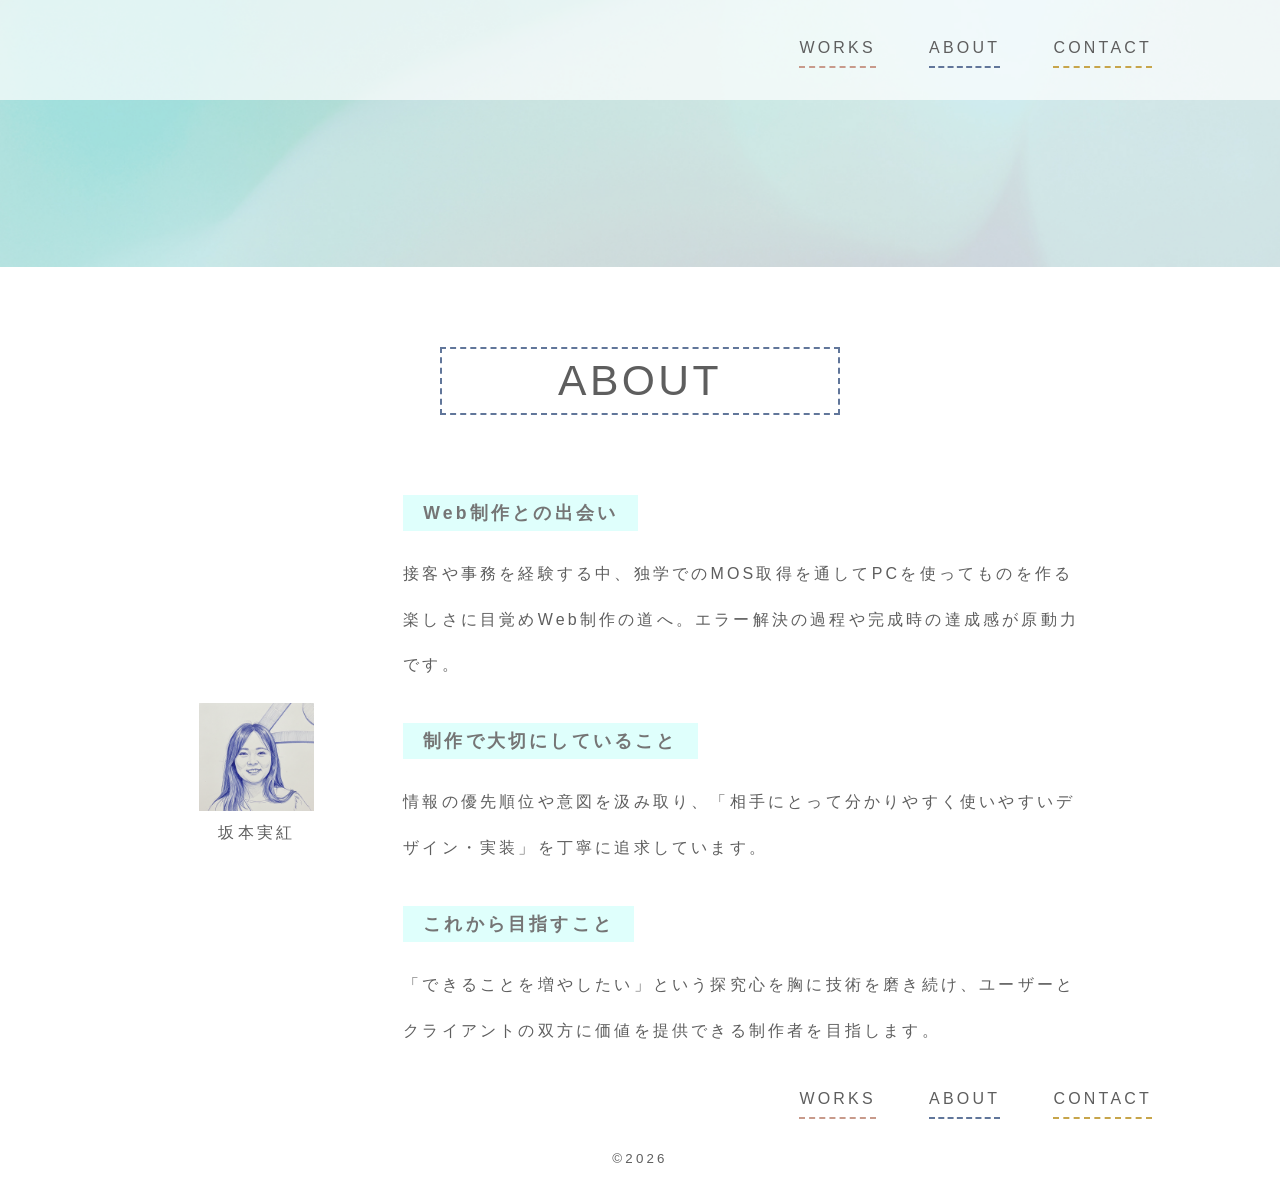
==== commit 04bef3ca: "作品詳細のテキストを更新し、ギャラリーに新しい画像を追加" ====
--- a/about/about-detail.html
+++ b/about/about-detail.html
@@ -49,7 +49,7 @@
                     <div class="about-section__inner">
                         <h3 class="about-wrapper__title section__subtitle">Web制作との出会い</h3>
                         <p class="about-wrapper__text">
-                            接客や事務を経験する中、独学でのMOS取得を通してPC表現の楽しさに目覚めWeb制作の道へ。エラー解決の過程や完成時の達成感が原動力です。
+                            接客や事務を経験する中、独学でのMOS取得を通してPCを使ってものを作る楽しさに目覚めWeb制作の道へ。エラー解決の過程や完成時の達成感が原動力です。
                             <!-- 異業種で接客・事務・清掃などの仕事を経験する中で、「正確な実務遂行」と「状況に応じた柔軟な対応」を大切にしてきました。<br>
                             当初はPC操作にも不慣れでしたが、独学でMOS Excelを取得する中で、パソコンを使ってものづくりをする楽しさに触れ、Web制作に興味を持ちました。<br>
                             Web制作を始めた当初は、少しずつサイトが形になっていく過程が楽しく、コツコツと作り込むことにやりがいを感じました。<br>
@@ -61,8 +61,8 @@
                         <p class="about-wrapper__text">
                             情報の優先順位や意図を汲み取り、「相手にとって分かりやすく使いやすいデザイン・実装」を丁寧に追求しています。
                             <!-- 制作を続ける中で、「相手にとって分かりやすく、使いやすいものを作ること」を大切にするようになりました。<br>
-                            デザインの意図を理解し、情報の優先順位や使いやすさを意識しながら、一つひとつ丁寧に制作することを心掛けています。
-                        </p> -->
+                            デザインの意図を理解し、情報の優先順位や使いやすさを意識しながら、一つひとつ丁寧に制作することを心掛けています。 -->
+                        </p>
                     </div>
                     <div class="about-section__inner">
                         <h3 class="about-wrapper__title section__subtitle">これから目指すこと</h3>
--- a/css/style.css
+++ b/css/style.css
@@ -513,6 +513,9 @@
   line-height: 2;
   padding-inline: 1vw;
 }
+.about-section__image {
+  margin-bottom: 10px;
+}
 
 .about-wrapper {
   margin-inline: auto;
@@ -782,18 +785,31 @@
 }
 
 .works__title {
+  width: clamp(180px, 31.25vw, 550px);
+  margin: 0 auto;
+  display: inline;
   font-size: clamp(1.3rem, 2.222vw, 2rem);
+  padding: 10px;
   text-align: center;
+  border: 2px dashed #42a838;
 }
 
 .works-wrapper__inner {
   display: flex;
   flex-direction: column;
-  gap: 20px;
+  gap: 10px;
 }
 .works-wrapper__sub-title {
   font-size: clamp(1rem, 1.666vw, 1.5rem);
-  font-weight: normal;
+  font-weight: bold;
+}
+.works-wrapper__sub-title--accent {
+  padding-left: 10px;
+  margin-bottom: 1.5rem;
+  border-left: 4px solid #42a838; /* 左側に太線を入れると見やすい */
+}
+.works-wrapper__item-title {
+  font-size: clamp(0.9rem, 1.666vw, 1.2rem);
 }
 
 .works-points__lists {
